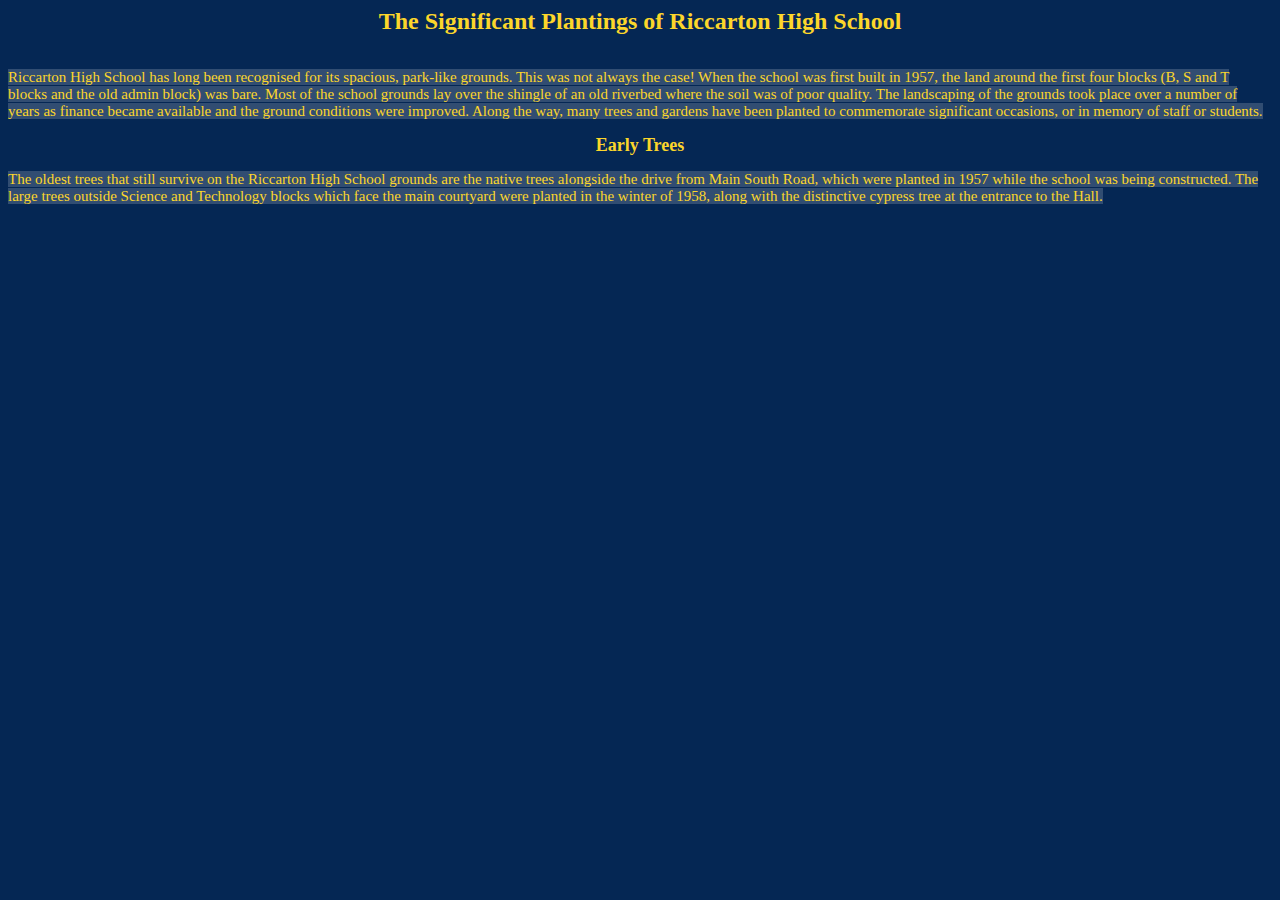
==== index.html @ 5a9ab5de "more html and css" ====
<head>
  <title>Significant Trees of Riccarton High School: Home</title>
  <link rel="stylesheet" type="text/css" href="stiles.css">
  <link rel="icon" href="RHS-Crest.png">
</head>
<body>
  <h1>The Significant Plantings of Riccarton High School</h1>
  <br>
  <p1>
    Riccarton High School has long been recognised for its spacious, park-like grounds. This was not always the case! When the school was first built in 1957, the land around the first four blocks (B, S and T blocks and the old admin block) was bare. Most of the school grounds lay over the shingle of an old riverbed where the soil was of poor quality. The landscaping of the grounds took place over a number of years as finance became available and the ground conditions were improved. Along the way, many trees and gardens have been planted to commemorate significant occasions, or in memory of staff or students.
  </p1>
  <h2>
    Early Trees
  </h2>
  <p1>
    The oldest trees that still survive on the Riccarton High School grounds are the native trees alongside the drive from Main South Road, which were planted in 1957 while the school was being constructed. The large trees outside Science and Technology blocks which face the main courtyard were planted in the winter of 1958, along with the distinctive cypress tree at the entrance to the Hall.
  </p1>
</body>
---- stiles.css ----
html {
    background-color: #052754;
    color: #FCD62B;
}
h1 {
  font-family: "Lucida Bright", Georgia, serif;
  font-size: 24px;
  text-align: center;
  font-weight: bold;
}
p1 {
  font-size: 15px;
  background-color: #314D72;
  text-align: left;
}
h2 {
  font-family: "Lucida Bright", Georgia, serif;
  font-size: 18px;
  text-align: center;
}
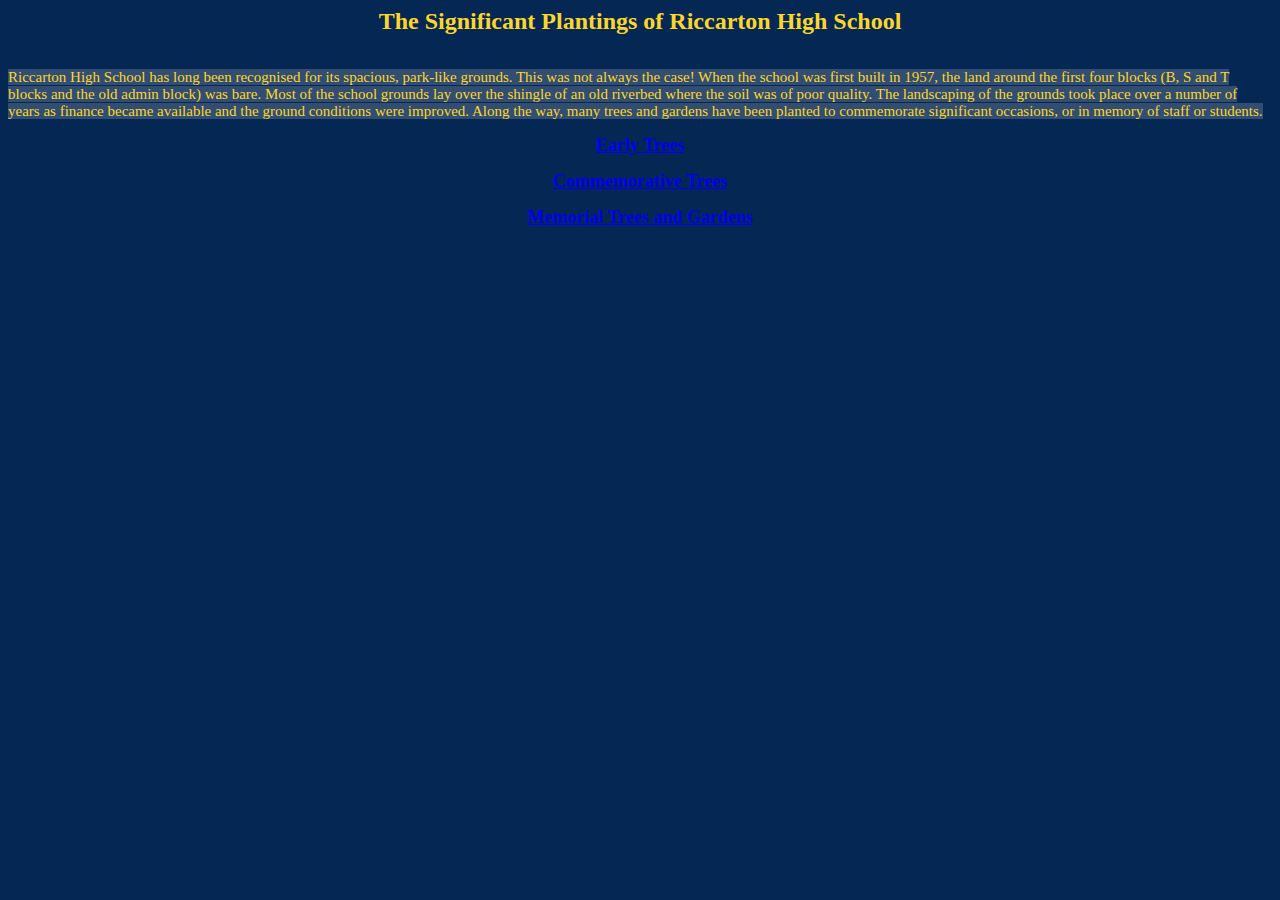
==== commit 33e0664d: "add more pagers" ====
--- a/index.html
+++ b/index.html
@@ -10,9 +10,12 @@
     Riccarton High School has long been recognised for its spacious, park-like grounds. This was not always the case! When the school was first built in 1957, the land around the first four blocks (B, S and T blocks and the old admin block) was bare. Most of the school grounds lay over the shingle of an old riverbed where the soil was of poor quality. The landscaping of the grounds took place over a number of years as finance became available and the ground conditions were improved. Along the way, many trees and gardens have been planted to commemorate significant occasions, or in memory of staff or students.
   </p1>
   <h2>
-    Early Trees
+    <a href="Early-Trees.html">Early Trees</a>
   </h2>
-  <p1>
-    The oldest trees that still survive on the Riccarton High School grounds are the native trees alongside the drive from Main South Road, which were planted in 1957 while the school was being constructed. The large trees outside Science and Technology blocks which face the main courtyard were planted in the winter of 1958, along with the distinctive cypress tree at the entrance to the Hall.
-  </p1>
+  <h2>
+    <a href="Commemorative-Trees.html">Commemorative Trees</a>
+  </h2>
+  <h2>
+    <a href="Memorial-Trees-and-Gardens.html">Memorial Trees and Gardens</a>
+  </h2>
 </body>
--- a/stiles.css
+++ b/stiles.css
@@ -18,3 +18,7 @@
   font-size: 18px;
   text-align: center;
 }
+ul {
+  font-size: 15px;
+  text-align: left;
+}
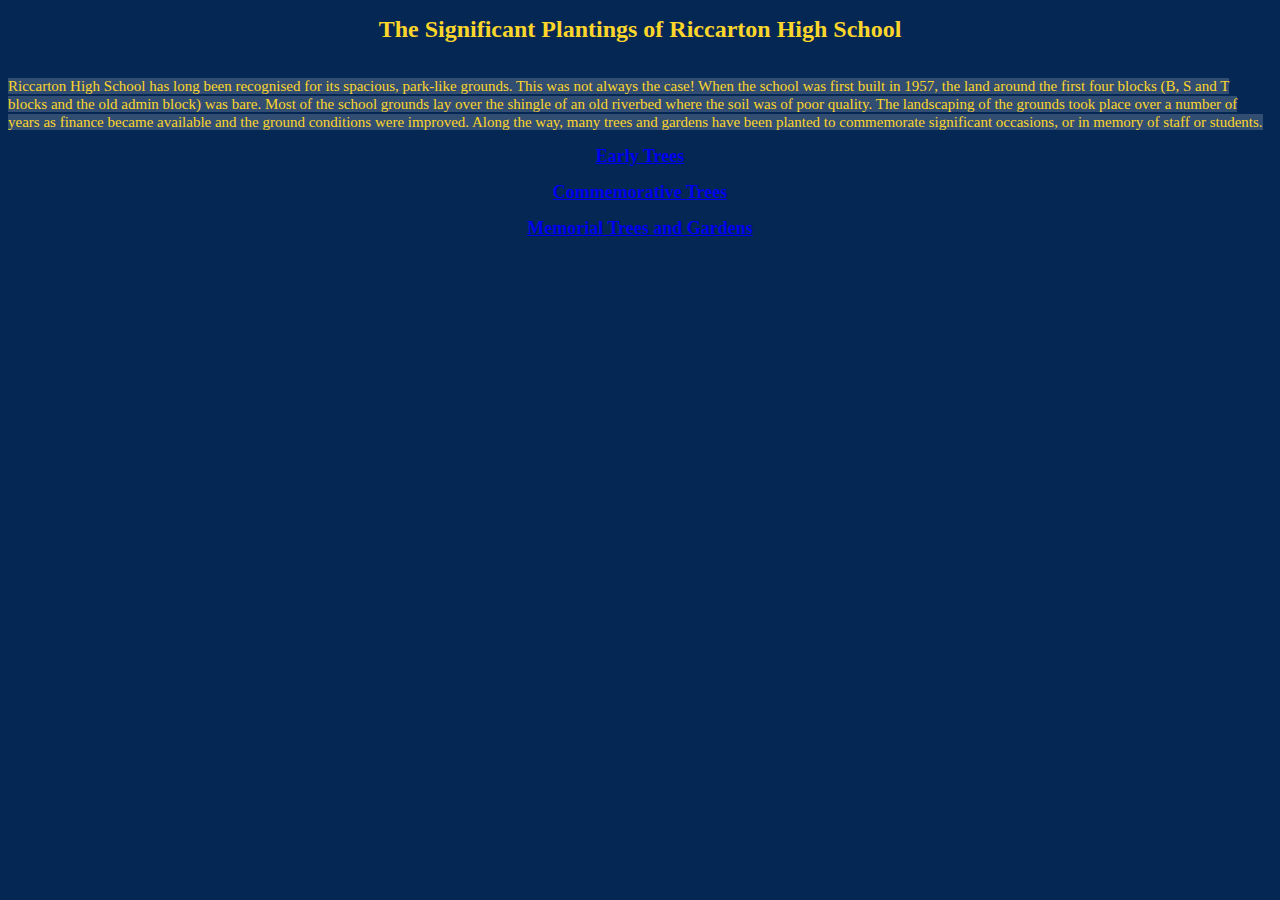
==== commit 1fce3a91: "html" ====
--- a/index.html
+++ b/index.html
@@ -1,3 +1,4 @@
+<!DOCTYPE html>
 <head>
   <title>Significant Trees of Riccarton High School: Home</title>
   <link rel="stylesheet" type="text/css" href="stiles.css">
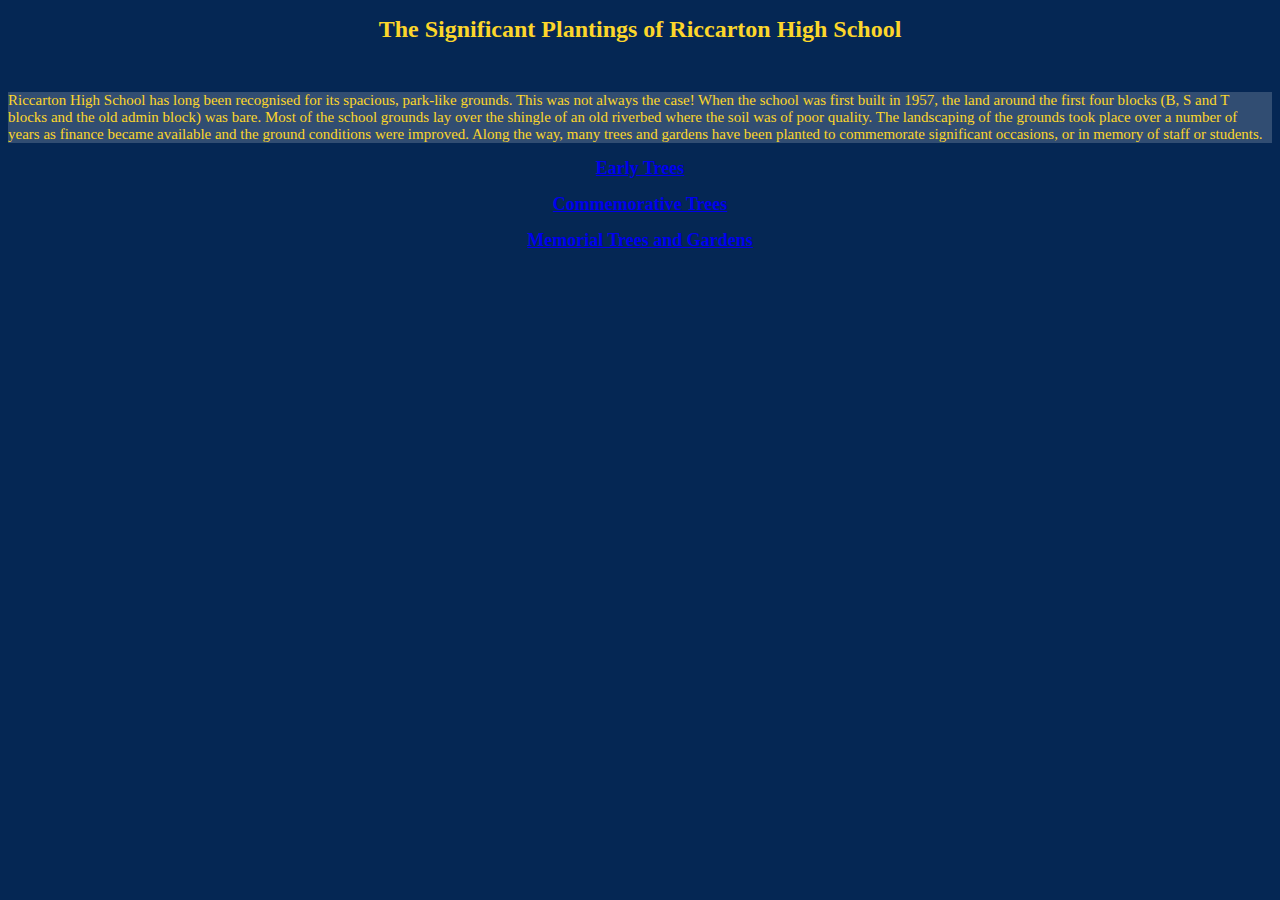
==== commit e0d9d627: "fix css tags" ====
--- a/index.html
+++ b/index.html
@@ -7,9 +7,9 @@
 <body>
   <h1>The Significant Plantings of Riccarton High School</h1>
   <br>
-  <p1>
+  <p>
     Riccarton High School has long been recognised for its spacious, park-like grounds. This was not always the case! When the school was first built in 1957, the land around the first four blocks (B, S and T blocks and the old admin block) was bare. Most of the school grounds lay over the shingle of an old riverbed where the soil was of poor quality. The landscaping of the grounds took place over a number of years as finance became available and the ground conditions were improved. Along the way, many trees and gardens have been planted to commemorate significant occasions, or in memory of staff or students.
-  </p1>
+  </p>
   <h2>
     <a href="Early-Trees.html">Early Trees</a>
   </h2>
--- a/stiles.css
+++ b/stiles.css
@@ -8,7 +8,7 @@
   text-align: center;
   font-weight: bold;
 }
-p1 {
+p {
   font-size: 15px;
   background-color: #314D72;
   text-align: left;
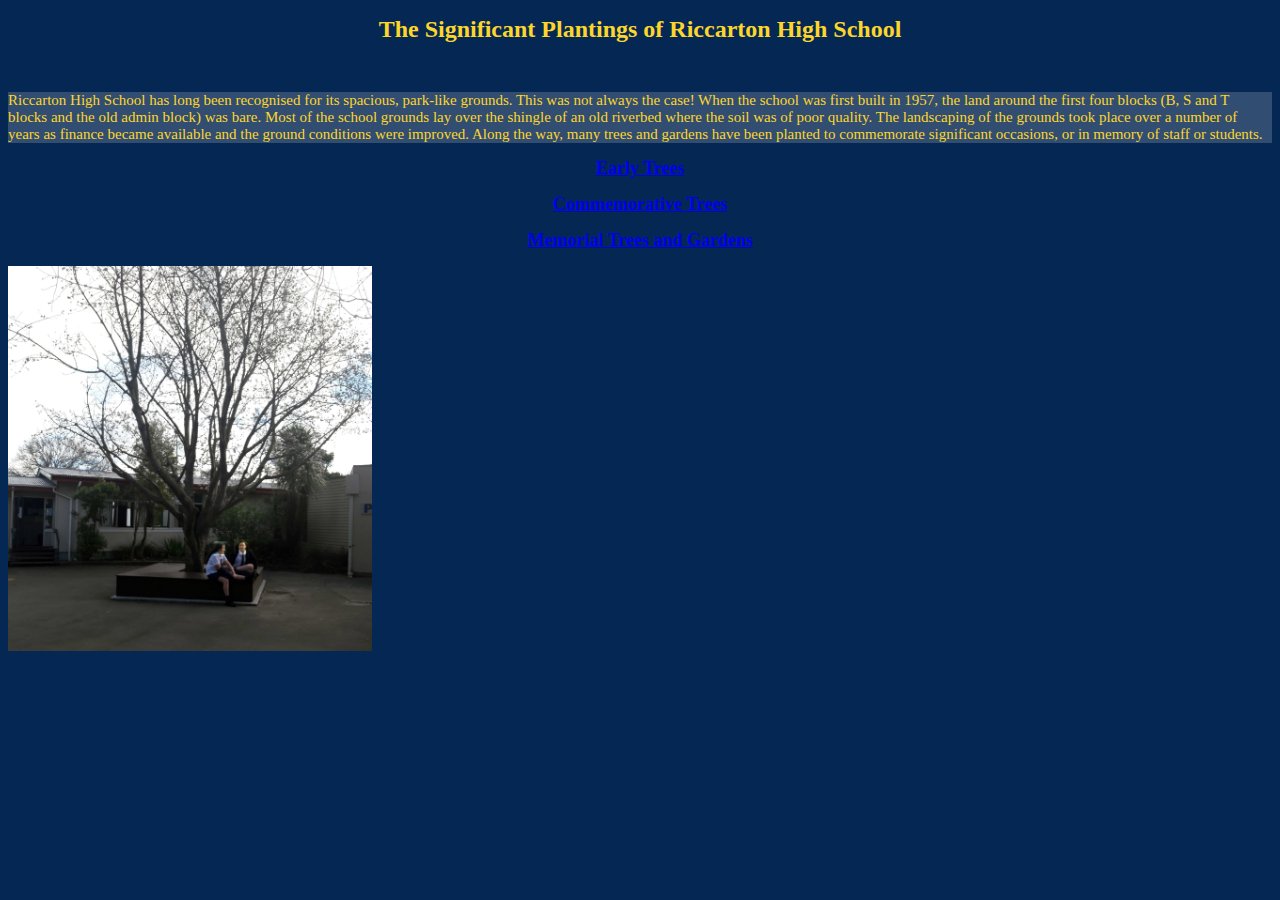
==== commit a8fe55d3: "test imgs" ====
--- a/index.html
+++ b/index.html
@@ -19,4 +19,5 @@
   <h2>
     <a href="Memorial-Trees-and-Gardens.html">Memorial Trees and Gardens</a>
   </h2>
+  <img src="20170915_135459-web.jpg" style="max-width: 100%; height: 385px;" alt="FYI, image alt text is required" />
 </body>
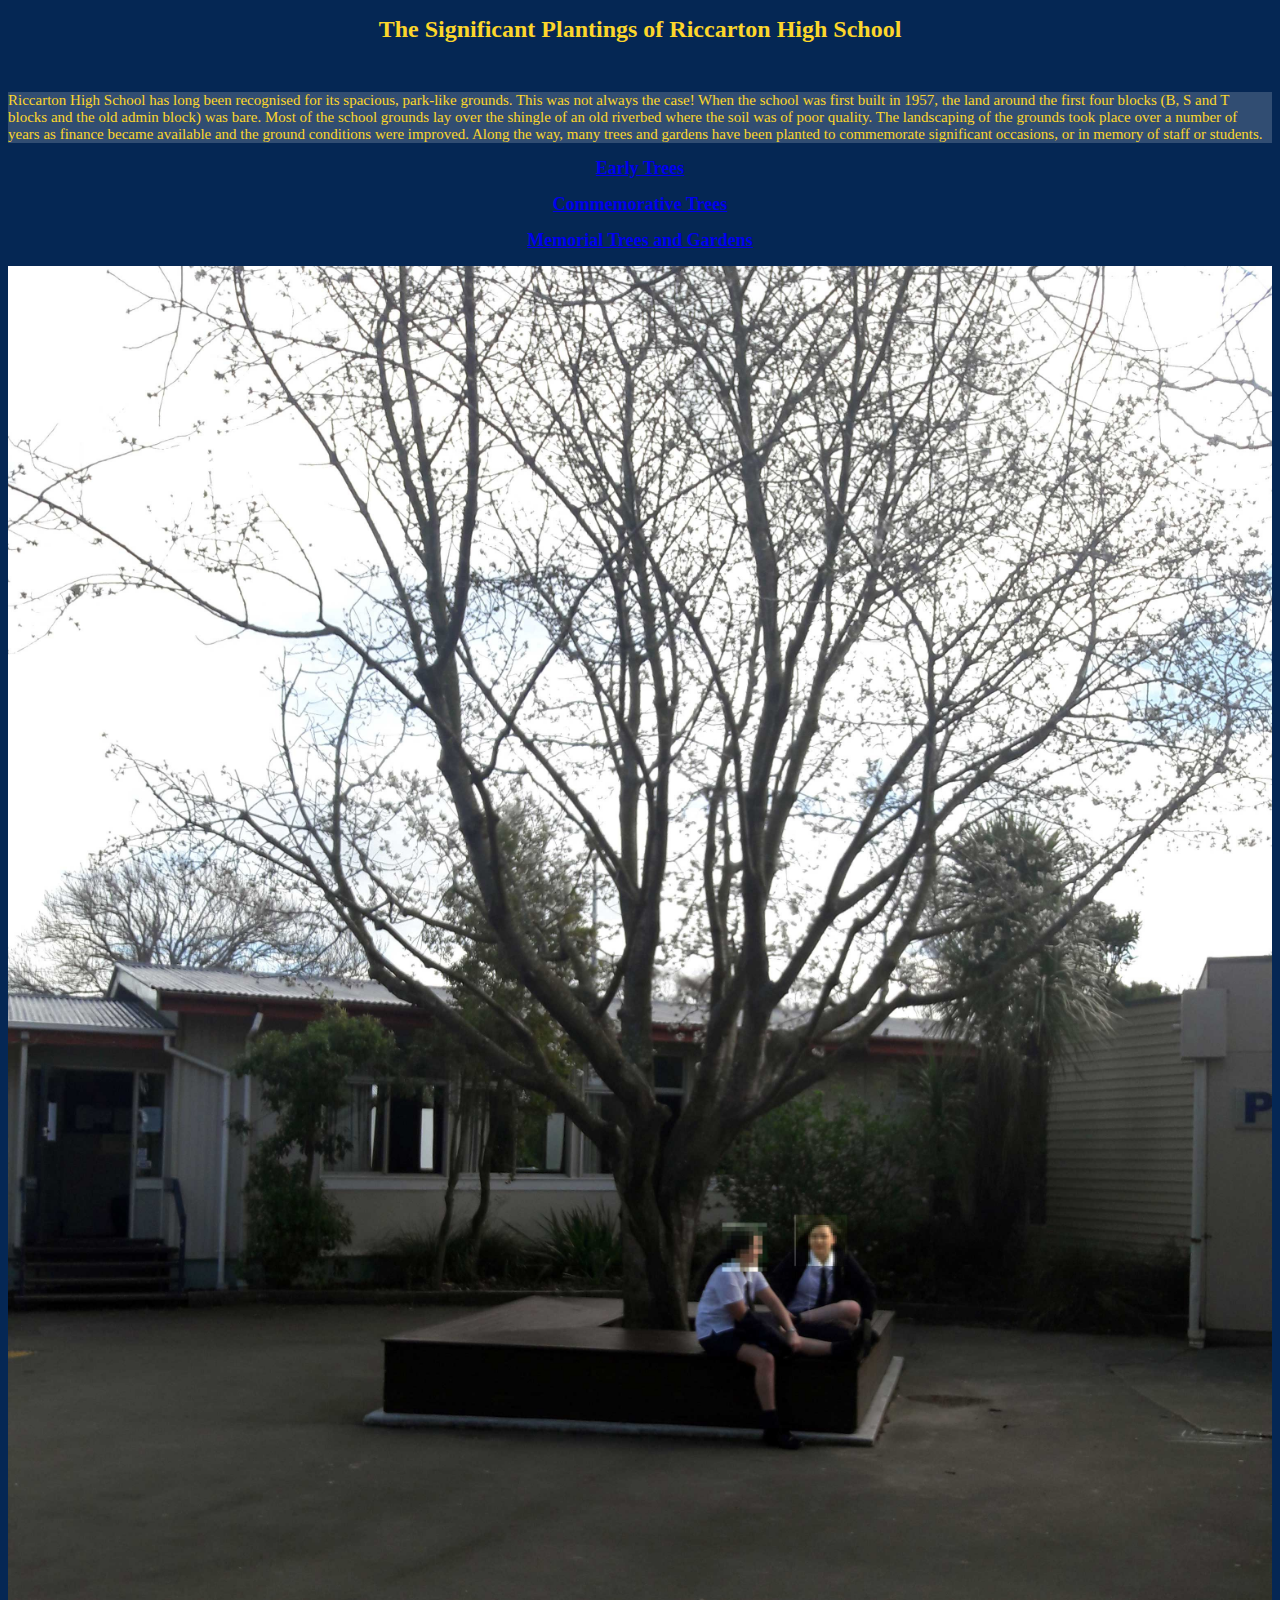
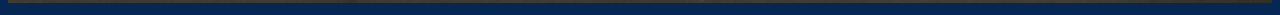
==== commit 65f7fe7b: "more img testing" ====
--- a/index.html
+++ b/index.html
@@ -19,5 +19,5 @@
   <h2>
     <a href="Memorial-Trees-and-Gardens.html">Memorial Trees and Gardens</a>
   </h2>
-  <img src="20170915_135459-web.jpg" style="max-width: 100%; height: 385px;" alt="FYI, image alt text is required" />
+  <img src="20170915_135459-web.jpg" style="max-width: 100%; height: auto;" alt="FYI, image alt text is required" />
 </body>
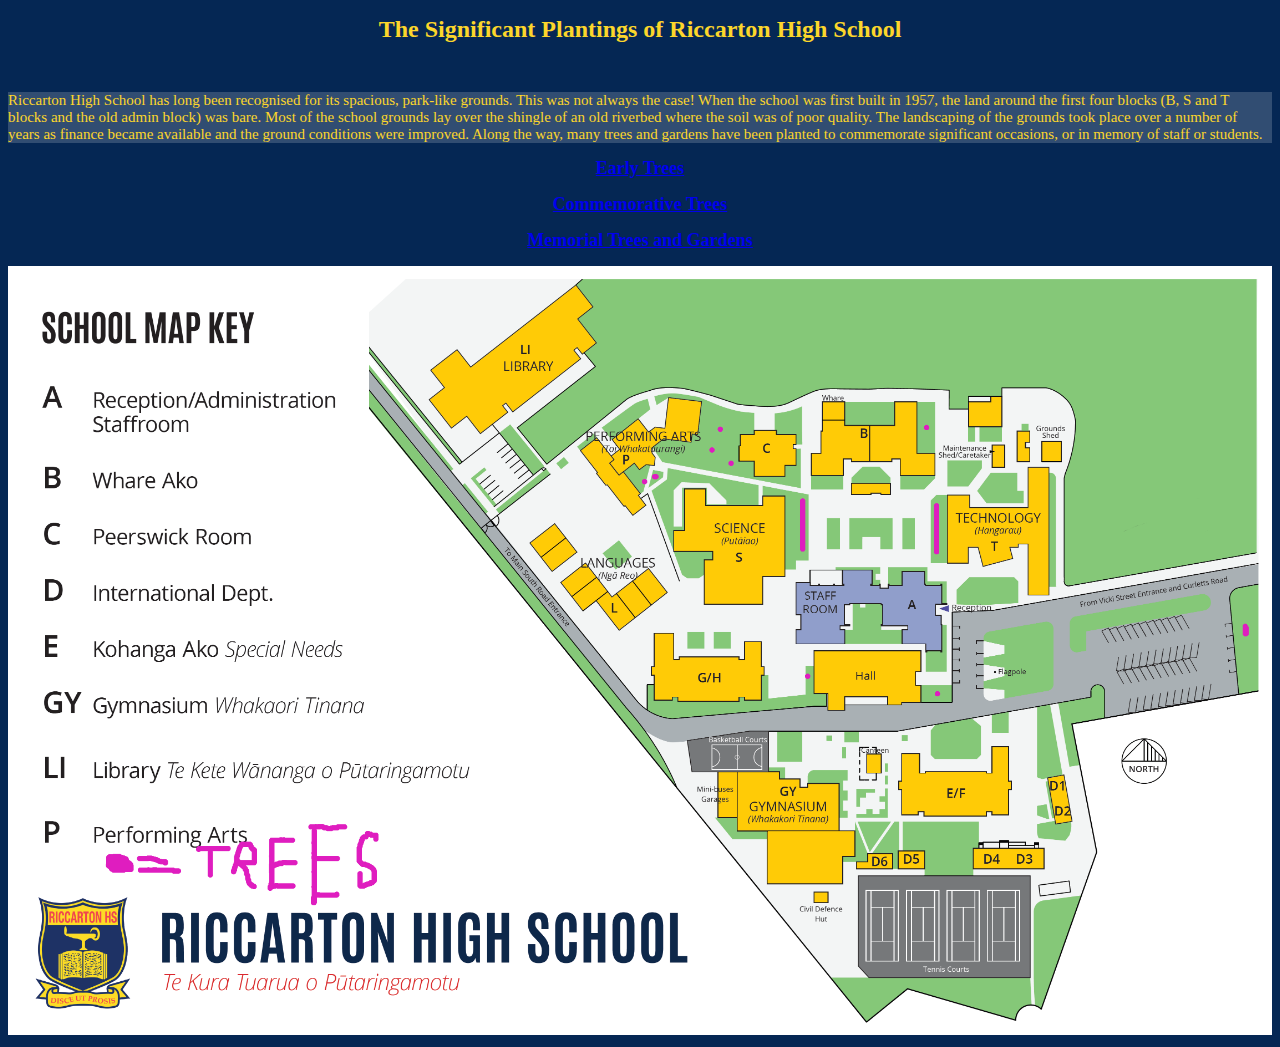
==== commit f51b46eb: "add map to page" ====
--- a/index.html
+++ b/index.html
@@ -19,5 +19,5 @@
   <h2>
     <a href="Memorial-Trees-and-Gardens.html">Memorial Trees and Gardens</a>
   </h2>
-  <img src="20170915_135459-web.jpg" style="max-width: 100%; height: auto;" alt="FYI, image alt text is required" />
+  <img src="Colour_School_Map.png" style="max-width: 100%; height: auto;" alt="A Map" />
 </body>
